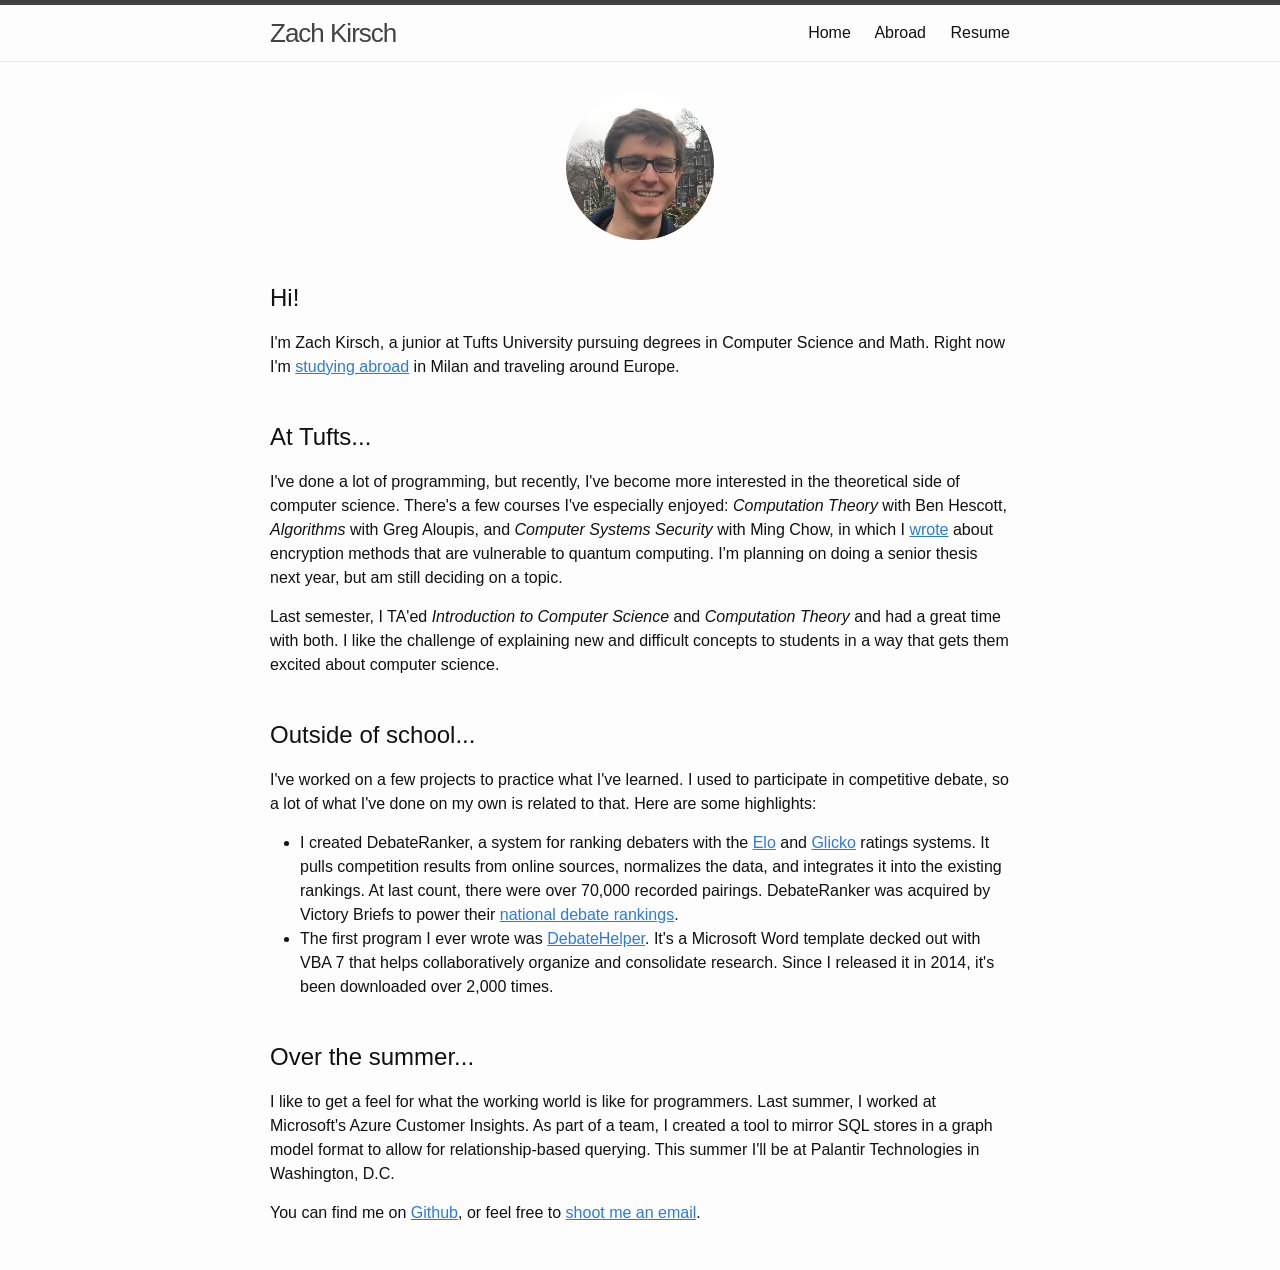
==== index.html @ 6d46d567 "publishing site" ====
<!DOCTYPE html>
<html lang="en">

  <head>
  <meta charset="utf-8">
  <meta http-equiv="X-UA-Compatible" content="IE=edge">
  <meta name="viewport" content="width=device-width, initial-scale=1">

  <title>Zach Kirsch</title>
  <meta name="description" content="">

  <link rel="stylesheet" href="/assets/main.css">
  <link rel="canonical" href="http://zachkirsch.com/">
  <link rel="alternate" type="application/rss+xml" title="Zach Kirsch" href="/feed.xml">

  <link rel="shortcut icon" type="image/ico" href="/favicon.ico">

  
</head>


  <body>

    <header class="site-header" role="banner">

  <div class="wrapper">

    <a class="site-title" href="/">Zach Kirsch</a>

    <nav class="site-nav">
      <span class="menu-icon" onclick="void(0)">
        <svg viewBox="0 0 18 15" width="18px" height="15px">
          <path fill="#424242" d="M18,1.484c0,0.82-0.665,1.484-1.484,1.484H1.484C0.665,2.969,0,2.304,0,1.484l0,0C0,0.665,0.665,0,1.484,0 h15.031C17.335,0,18,0.665,18,1.484L18,1.484z"/>
          <path fill="#424242" d="M18,7.516C18,8.335,17.335,9,16.516,9H1.484C0.665,9,0,8.335,0,7.516l0,0c0-0.82,0.665-1.484,1.484-1.484 h15.031C17.335,6.031,18,6.696,18,7.516L18,7.516z"/>
          <path fill="#424242" d="M18,13.516C18,14.335,17.335,15,16.516,15H1.484C0.665,15,0,14.335,0,13.516l0,0 c0-0.82,0.665-1.484,1.484-1.484h15.031C17.335,12.031,18,12.696,18,13.516L18,13.516z"/>
        </svg>
      </span>

      <div class="trigger" onclick="void(0)">
        
        
          
        
          
        
          
        
          
          <a class="page-link" href="/">Home</a>
          
        
          
          <a class="page-link" href="/abroad/">Abroad</a>
          
        
        <a class="page-link" href="/assets/zach-kirsch-resume.pdf" target="_blank">Resume</a>
      </div>
    </nav>

  </div>

</header>


    <main class="page-content" aria-label="Content">
      <div class="wrapper">
        <div id="home">

  <img id="profile" src="assets/me.png" alt="profile">

  <h2>Hi!</h2>

  <p>I'm Zach Kirsch, a junior at Tufts University pursuing degrees in Computer
  Science and Math. Right now I'm <a href="abroad/">studying abroad</a> in
  Milan and traveling around Europe.</p>

  <h2>At Tufts...</h2>

  <p>I've done a lot of programming, but recently, I've become more
  interested in the theoretical side of computer science. There's a few courses
  I've especially enjoyed: <i>Computation Theory</i> with Ben Hescott,
  <i>Algorithms</i> with Greg Aloupis, and <i>Computer Systems Security</i>
  with Ming Chow, in which I <a href="/assets/quantum_risk.pdf" target="_blank">wrote</a>
  about encryption methods that are vulnerable to quantum computing. I'm
  planning on doing a senior thesis next year, but am still deciding on a
  topic.

  <p>Last semester, I TA'ed <i>Introduction to Computer Science</i> and
  <i>Computation Theory</i> and had a great time with both. I like the challenge
  of explaining new and difficult concepts to students in a way that gets them
  excited about computer science.

  <h2>Outside of school...</h2>

  <p>I've worked on a few projects to practice what I've learned. I used to
  participate in competitive debate, so a lot of what I've done on my own is
  related to that. Here are some highlights:</p>
  <ul>
    <li>
      I created DebateRanker, a system for ranking debaters with the <a
      href="https://en.wikipedia.org/wiki/Elo_rating_system"
      target="_blank">Elo</a> and <a href="http://www.glicko.net/glicko.html"
      target="_blank">Glicko</a> ratings systems. It pulls competition results
      from online sources, normalizes the data, and integrates it into the
      existing rankings. At last count, there were over 70,000 recorded pairings.
      DebateRanker was acquired by Victory Briefs to power their <a
      href="http://vbriefly.com/rankings/" target="_blank">national debate
      rankings</a>.
    </li>
    <li>
      The first program I ever wrote was <a href="http://www.debatehelper.com/"
      target="_blank">DebateHelper</a>.  It's a Microsoft Word template
      decked out with VBA 7 that helps collaboratively organize and consolidate
      research. Since I released it in 2014, it's been downloaded over 2,000
      times.
    </li>
  </ul>

  <h2>Over the summer...</h2>

  <p>I like to get a feel for what the working world is like for programmers.
  Last summer, I worked at Microsoft's Azure Customer Insights. As part of a
  team, I created a tool to mirror SQL stores in a graph model format to allow
  for relationship-based querying. This summer I'll be at Palantir Technologies
  in Washington, D.C.</p>

  <p>You can find me on <a href="https://github.com/zachkirsch"
  target="_blank">Github</a>, or feel free to <a
  href="mailto:zach@zachkirsch.com">shoot me an email</a>.</p>

</div>

      </div>
    </main>

    
      <script>
  (function(i,s,o,g,r,a,m){i['GoogleAnalyticsObject']=r;i[r]=i[r]||function(){
  (i[r].q=i[r].q||[]).push(arguments)},i[r].l=1*new Date();a=s.createElement(o),
  m=s.getElementsByTagName(o)[0];a.async=1;a.src=g;m.parentNode.insertBefore(a,m)
  })(window,document,'script','https://www.google-analytics.com/analytics.js','ga');

  ga('create', 'UA-64032257-1', 'auto');
  ga('send', 'pageview');

</script>

    
  </body>

</html>
---- assets/main.css ----
/**
 * Reset some basic elements
 */
body, h1, h2, h3, h4, h5, h6,
p, blockquote, pre, hr,
dl, dd, ol, ul, figure {
  margin: 0;
  padding: 0; }

/**
 * Basic styling
 */
body {
  font: 400 16px/1.5 "Helvetica Neue", Helvetica, Arial, sans-serif;
  color: #111;
  background-color: #fdfdfd;
  -webkit-text-size-adjust: 100%;
  -webkit-font-feature-settings: "kern" 1;
  -moz-font-feature-settings: "kern" 1;
  -o-font-feature-settings: "kern" 1;
  font-feature-settings: "kern" 1;
  font-kerning: normal; }

/**
 * Set `margin-bottom` to maintain vertical rhythm
 */
h1, h2, h3, h4, h5, h6,
p, blockquote, pre,
ul, ol, dl, figure,
.highlight {
  margin-bottom: 15px; }

/**
 * Images
 */
img {
  max-width: 100%;
  vertical-align: middle; }

/**
 * Figures
 */
figure > img {
  display: block; }

figcaption {
  font-size: 14px; }

/**
 * Lists
 */
ul, ol {
  margin-left: 30px; }

li > ul,
li > ol {
  margin-bottom: 0; }

/**
 * Headings
 */
h1, h2, h3, h4, h5, h6 {
  font-weight: 400; }

/**
 * Links
 */
a {
  color: #2a7ae2;
  text-decoration: none; }
  a:visited {
    color: #1756a9; }
  a:hover {
    color: #111;
    text-decoration: underline; }

/**
 * Blockquotes
 */
blockquote {
  color: #828282;
  border-left: 4px solid #e8e8e8;
  padding-left: 15px;
  font-size: 18px;
  letter-spacing: -1px;
  font-style: italic; }
  blockquote > :last-child {
    margin-bottom: 0; }

/**
 * Code formatting
 */
pre,
code {
  font-size: 15px;
  border: 1px solid #e8e8e8;
  border-radius: 3px;
  background-color: #eef; }

code {
  padding: 1px 5px; }

pre {
  padding: 8px 12px;
  overflow-x: auto; }
  pre > code {
    border: 0;
    padding-right: 0;
    padding-left: 0; }

/**
 * Wrapper
 */
.wrapper {
  max-width: -webkit-calc(800px - (30px * 2));
  max-width: calc(800px - (30px * 2));
  margin-right: auto;
  margin-left: auto;
  padding-right: 30px;
  padding-left: 30px; }
  @media screen and (max-width: 800px) {
    .wrapper {
      max-width: -webkit-calc(800px - (30px));
      max-width: calc(800px - (30px));
      padding-right: 15px;
      padding-left: 15px; } }

/**
 * Clearfix
 */
.wrapper:after, .footer-col-wrapper:after {
  content: "";
  display: table;
  clear: both; }

/**
 * Icons
 */
.icon > svg {
  display: inline-block;
  vertical-align: middle; }
  .icon > svg path {
    fill: #828282; }

/**
 * Site header
 */
.site-header {
  border-top: 5px solid #424242;
  border-bottom: 1px solid #e8e8e8;
  min-height: 56px;
  position: relative; }

.site-title {
  font-size: 26px;
  font-weight: 300;
  line-height: 56px;
  letter-spacing: -1px;
  margin-bottom: 0;
  float: left; }
  .site-title, .site-title:visited {
    color: #424242; }

.site-nav {
  float: right;
  line-height: 56px; }
  .site-nav .menu-icon {
    display: none; }
  .site-nav .page-link {
    color: #111;
    line-height: 1.5; }
    .site-nav .page-link:not(:last-child) {
      margin-right: 20px; }
  @media screen and (max-width: 600px) {
    .site-nav {
      position: absolute;
      top: 9px;
      right: 15px;
      background-color: #fdfdfd;
      border: 1px solid #e8e8e8;
      border-radius: 5px;
      text-align: right; }
      .site-nav .menu-icon {
        display: block;
        float: right;
        width: 36px;
        height: 26px;
        line-height: 0;
        padding-top: 10px;
        text-align: center; }
        .site-nav .menu-icon > svg path {
          fill: #424242; }
      .site-nav .trigger {
        clear: both;
        display: none; }
      .site-nav:hover .trigger {
        display: block;
        padding-bottom: 5px; }
      .site-nav .page-link {
        display: block;
        padding: 5px 10px;
        margin-left: 20px; }
        .site-nav .page-link:not(:last-child) {
          margin-right: 0; } }

/**
 * Site footer
 */
.site-footer {
  border-top: 1px solid #e8e8e8;
  padding: 30px 0; }

.footer-heading {
  font-size: 18px;
  margin-bottom: 15px; }

.contact-list,
.social-media-list {
  list-style: none;
  margin-left: 0; }

.footer-col-wrapper {
  font-size: 15px;
  color: #828282;
  margin-left: -15px; }

.footer-col {
  float: left;
  margin-bottom: 15px;
  padding-left: 15px; }

.footer-col-1 {
  width: -webkit-calc(35% - (30px / 2));
  width: calc(35% - (30px / 2)); }

.footer-col-2 {
  width: -webkit-calc(20% - (30px / 2));
  width: calc(20% - (30px / 2)); }

.footer-col-3 {
  width: -webkit-calc(45% - (30px / 2));
  width: calc(45% - (30px / 2)); }

@media screen and (max-width: 800px) {
  .footer-col-1,
  .footer-col-2 {
    width: -webkit-calc(50% - (30px / 2));
    width: calc(50% - (30px / 2)); }

  .footer-col-3 {
    width: -webkit-calc(100% - (30px / 2));
    width: calc(100% - (30px / 2)); } }
@media screen and (max-width: 600px) {
  .footer-col {
    float: none;
    width: -webkit-calc(100% - (30px / 2));
    width: calc(100% - (30px / 2)); } }
/**
 * Page content
 */
.page-content {
  padding: 30px 0; }

.page-heading {
  font-size: 20px; }

.post-list {
  margin-left: 0;
  list-style: none; }
  .post-list > li {
    margin-bottom: 30px; }

.post-meta {
  font-size: 14px;
  color: #828282; }

.post-link {
  display: block;
  font-size: 24px; }

/**
 * Posts
 */
.post-header {
  margin-bottom: 30px; }

.post-title {
  font-size: 42px;
  letter-spacing: -1px;
  line-height: 1; }
  @media screen and (max-width: 800px) {
    .post-title {
      font-size: 36px; } }

.post-content {
  margin-bottom: 30px; }
  .post-content h2 {
    font-size: 32px; }
    @media screen and (max-width: 800px) {
      .post-content h2 {
        font-size: 28px; } }
  .post-content h3 {
    font-size: 26px; }
    @media screen and (max-width: 800px) {
      .post-content h3 {
        font-size: 22px; } }
  .post-content h4 {
    font-size: 20px; }
    @media screen and (max-width: 800px) {
      .post-content h4 {
        font-size: 18px; } }

/**
 * Syntax highlighting styles
 */
.highlight {
  background: #fff; }
  .highlighter-rouge .highlight {
    background: #eef; }
  .highlight .c {
    color: #998;
    font-style: italic; }
  .highlight .err {
    color: #a61717;
    background-color: #e3d2d2; }
  .highlight .k {
    font-weight: bold; }
  .highlight .o {
    font-weight: bold; }
  .highlight .cm {
    color: #998;
    font-style: italic; }
  .highlight .cp {
    color: #999;
    font-weight: bold; }
  .highlight .c1 {
    color: #998;
    font-style: italic; }
  .highlight .cs {
    color: #999;
    font-weight: bold;
    font-style: italic; }
  .highlight .gd {
    color: #000;
    background-color: #fdd; }
  .highlight .gd .x {
    color: #000;
    background-color: #faa; }
  .highlight .ge {
    font-style: italic; }
  .highlight .gr {
    color: #a00; }
  .highlight .gh {
    color: #999; }
  .highlight .gi {
    color: #000;
    background-color: #dfd; }
  .highlight .gi .x {
    color: #000;
    background-color: #afa; }
  .highlight .go {
    color: #888; }
  .highlight .gp {
    color: #555; }
  .highlight .gs {
    font-weight: bold; }
  .highlight .gu {
    color: #aaa; }
  .highlight .gt {
    color: #a00; }
  .highlight .kc {
    font-weight: bold; }
  .highlight .kd {
    font-weight: bold; }
  .highlight .kp {
    font-weight: bold; }
  .highlight .kr {
    font-weight: bold; }
  .highlight .kt {
    color: #458;
    font-weight: bold; }
  .highlight .m {
    color: #099; }
  .highlight .s {
    color: #d14; }
  .highlight .na {
    color: #008080; }
  .highlight .nb {
    color: #0086B3; }
  .highlight .nc {
    color: #458;
    font-weight: bold; }
  .highlight .no {
    color: #008080; }
  .highlight .ni {
    color: #800080; }
  .highlight .ne {
    color: #900;
    font-weight: bold; }
  .highlight .nf {
    color: #900;
    font-weight: bold; }
  .highlight .nn {
    color: #555; }
  .highlight .nt {
    color: #000080; }
  .highlight .nv {
    color: #008080; }
  .highlight .ow {
    font-weight: bold; }
  .highlight .w {
    color: #bbb; }
  .highlight .mf {
    color: #099; }
  .highlight .mh {
    color: #099; }
  .highlight .mi {
    color: #099; }
  .highlight .mo {
    color: #099; }
  .highlight .sb {
    color: #d14; }
  .highlight .sc {
    color: #d14; }
  .highlight .sd {
    color: #d14; }
  .highlight .s2 {
    color: #d14; }
  .highlight .se {
    color: #d14; }
  .highlight .sh {
    color: #d14; }
  .highlight .si {
    color: #d14; }
  .highlight .sx {
    color: #d14; }
  .highlight .sr {
    color: #009926; }
  .highlight .s1 {
    color: #d14; }
  .highlight .ss {
    color: #990073; }
  .highlight .bp {
    color: #999; }
  .highlight .vc {
    color: #008080; }
  .highlight .vg {
    color: #008080; }
  .highlight .vi {
    color: #008080; }
  .highlight .il {
    color: #099; }

#home > h2 {
  margin-top: 40px; }

#profile {
  display: block;
  margin: auto;
  width: 20%;
  margin-bottom: 20px; }

.page-content a {
  text-decoration: underline; }

.post img {
  display: block;
  margin: auto;
  max-width: 40%;
  max-height: 40%; }

.post-list {
  margin-left: 1em; }

.post-link {
  font-size: 18px; }

.post-list > li {
  margin-bottom: 10px; }

.rss-subscribe {
  margin-top: 50px; }

#abroad-photos div.container {
  margin-left: 1em; }
#abroad-photos h4 {
  margin-top: 3em; }
#abroad-photos p.instructions {
  margin-top: 1em;
  margin-bottom: 2em; }
#abroad-photos img {
  max-width: 80%;
  max-height: 80%;
  border: 1px solid lightgray; }
#abroad-photos article {
  margin-bottom: 5em;
  border: 2px solid lightgray;
  padding: 1em; }
#abroad-photos p {
  margin-top: 1em; }

a.back-to-top {
  display: none;
  width: 60px;
  height: 60px;
  text-indent: -9999px;
  position: fixed;
  z-index: 999;
  right: 20px;
  bottom: 20px;
  background: #27AE61 url("/assets/up-arrow.png") no-repeat center 43%;
  -webkit-border-radius: 30px;
  -moz-border-radius: 30px;
  border-radius: 30px; }
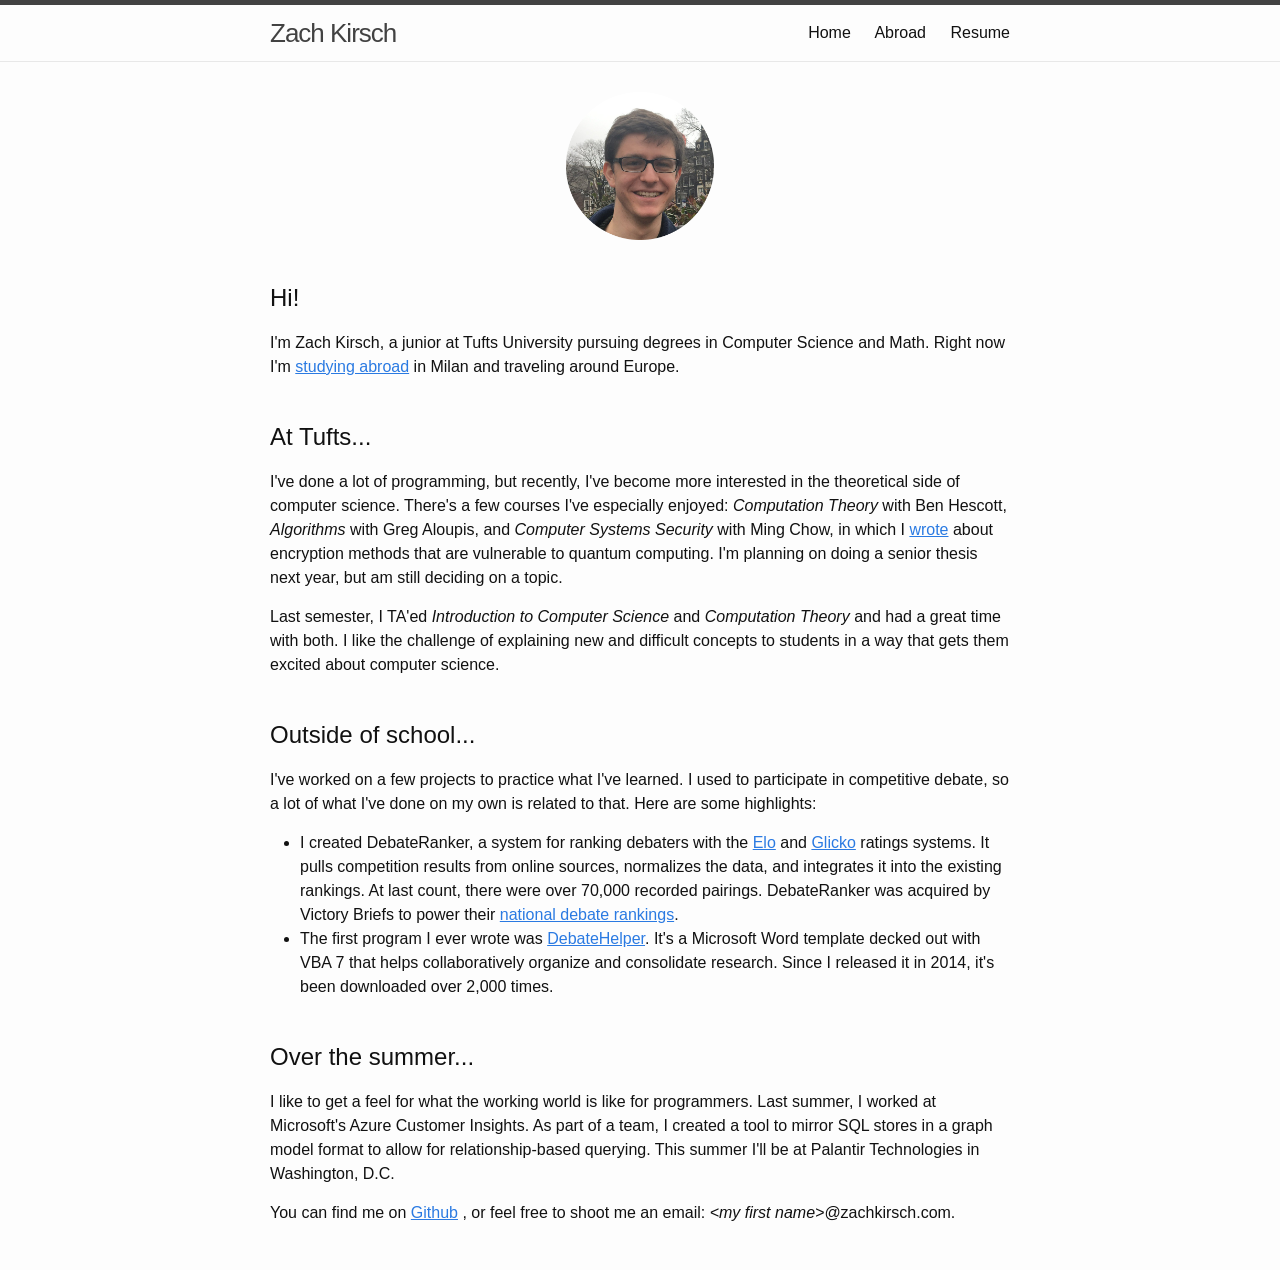
==== commit 38849c8d: "publishing site" ====
--- a/index.html
+++ b/index.html
@@ -124,9 +124,9 @@
   for relationship-based querying. This summer I'll be at Palantir Technologies
   in Washington, D.C.</p>
 
-  <p>You can find me on <a href="https://github.com/zachkirsch"
-  target="_blank">Github</a>, or feel free to <a
-  href="mailto:zach@zachkirsch.com">shoot me an email</a>.</p>
+  <p>You can find me on <a href="https://github.com/zachkirsch" target="_blank">Github</a>
+  , or feel free to shoot me an email:
+  <span class="nowrap"><i>&lt;my first name&gt;</i>@zachkirsch.com.</span>
 
 </div>
 
--- a/assets/main.css
+++ b/assets/main.css
@@ -481,23 +481,53 @@
 .rss-subscribe {
   margin-top: 50px; }
 
+#abroad-background {
+  margin-bottom: 2em;
+  text-align: justify;
+  text-justify: inter-word; }
+
+#abroad-photos ul {
+  list-style-type: none; }
 #abroad-photos div.container {
   margin-left: 1em; }
 #abroad-photos h4 {
   margin-top: 3em; }
 #abroad-photos p.instructions {
-  margin-top: 1em;
-  margin-bottom: 2em; }
+  margin-top: 1em; }
+#abroad-photos .loading {
+  display: none;
+  /* start hidden unless photos take too long to load */ }
+#abroad-photos #photos {
+  margin-top: 2em; }
+@media all and (max-width: 800px) {
+  #abroad-photos p.instructions {
+    display: none; } }
 #abroad-photos img {
   max-width: 80%;
   max-height: 80%;
-  border: 1px solid lightgray; }
-#abroad-photos article {
+  border: 1px;
+  border-style: solid;
+  border-color: lightgray; }
+#abroad-photos li {
   margin-bottom: 5em;
-  border: 2px solid lightgray;
+  border: 2px;
+  border-style: solid;
+  border-color: lightgray;
   padding: 1em; }
 #abroad-photos p {
   margin-top: 1em; }
+#abroad-photos .wait-for-images {
+  display: none;
+  /* start off hidden unless photos are slow to load */ }
+
+.blur-up {
+  -webkit-filter: blur(5px);
+  filter: blur(5px);
+  transition: filter 400ms, -webkit-filter 400ms; }
+
+.blur-up.lazyloaded {
+  -webkit-filter: blur(0);
+  filter: blur(0); }
 
 a.back-to-top {
   display: none;
@@ -512,3 +542,26 @@
   -webkit-border-radius: 30px;
   -moz-border-radius: 30px;
   border-radius: 30px; }
+
+.select-style {
+  border: 1px solid #ccc;
+  width: 120px;
+  border-radius: 3px;
+  overflow: hidden;
+  background: #fafafa url("/assets/downward-triangle.png") no-repeat 90% 55%;
+  background-size: 9%; }
+
+.select-style select {
+  padding: 5px 8px;
+  width: 130%;
+  border: none;
+  box-shadow: none;
+  background: transparent;
+  background-image: none;
+  -webkit-appearance: none; }
+
+.select-style select:focus {
+  outline: none; }
+
+.nowrap {
+  white-space: nowrap; }
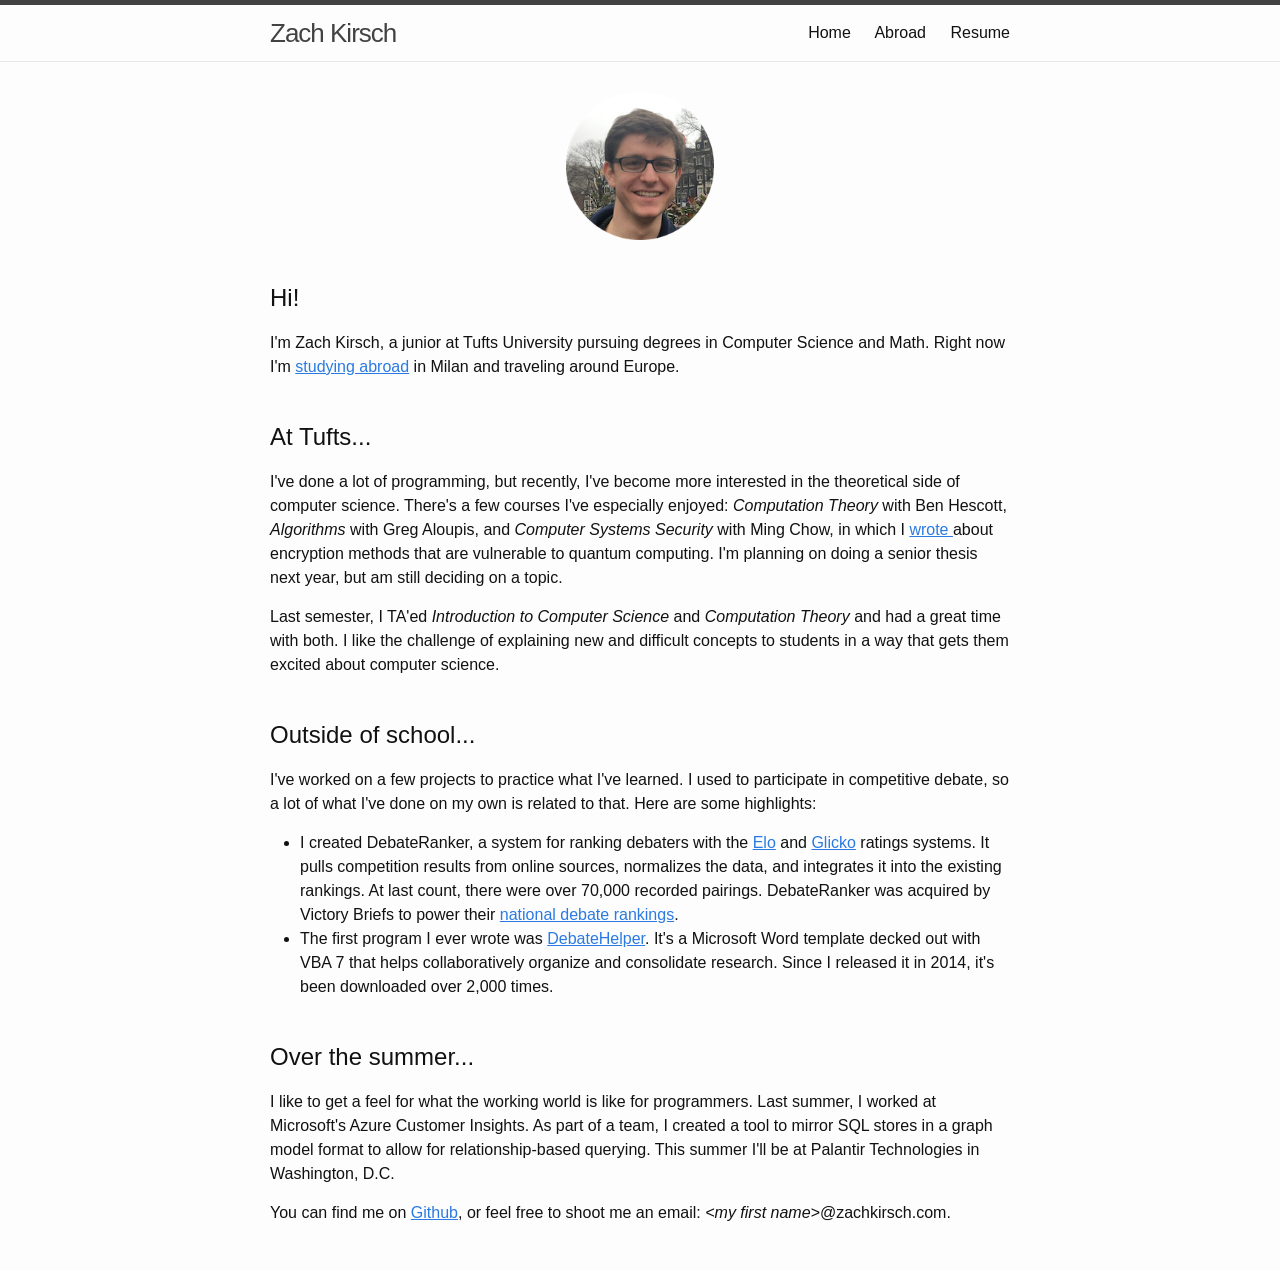
==== commit b8d29da3: "publishing site" ====
--- a/index.html
+++ b/index.html
@@ -66,7 +66,7 @@
       <div class="wrapper">
         <div id="home">
 
-  <img id="profile" src="assets/me.png" alt="profile">
+  <img id="profile" src="/assets/me.png" alt="profile">
 
   <h2>Hi!</h2>
 
@@ -80,15 +80,18 @@
   interested in the theoretical side of computer science. There's a few courses
   I've especially enjoyed: <i>Computation Theory</i> with Ben Hescott,
   <i>Algorithms</i> with Greg Aloupis, and <i>Computer Systems Security</i>
-  with Ming Chow, in which I <a href="/assets/quantum_risk.pdf" target="_blank">wrote</a>
+  with Ming Chow, in which I
+  <a href="/assets/quantum_risk.pdf" target="_blank">
+    wrote
+  </a>
   about encryption methods that are vulnerable to quantum computing. I'm
   planning on doing a senior thesis next year, but am still deciding on a
   topic.
 
   <p>Last semester, I TA'ed <i>Introduction to Computer Science</i> and
-  <i>Computation Theory</i> and had a great time with both. I like the challenge
-  of explaining new and difficult concepts to students in a way that gets them
-  excited about computer science.
+  <i>Computation Theory</i> and had a great time with both. I like the
+  challenge of explaining new and difficult concepts to students in a way that
+  gets them excited about computer science.
 
   <h2>Outside of school...</h2>
 
@@ -124,8 +127,9 @@
   for relationship-based querying. This summer I'll be at Palantir Technologies
   in Washington, D.C.</p>
 
-  <p>You can find me on <a href="https://github.com/zachkirsch" target="_blank">Github</a>
-  , or feel free to shoot me an email:
+  <p>You can find me on
+  <a href="https://github.com/zachkirsch" target="_blank">Github</a>,
+  or feel free to shoot me an email:
   <span class="nowrap"><i>&lt;my first name&gt;</i>@zachkirsch.com.</span>
 
 </div>
--- a/assets/main.css
+++ b/assets/main.css
@@ -501,7 +501,7 @@
   margin-top: 2em; }
 @media all and (max-width: 800px) {
   #abroad-photos p.instructions {
-    display: none; } }
+    display: none !important; } }
 #abroad-photos img {
   max-width: 80%;
   max-height: 80%;
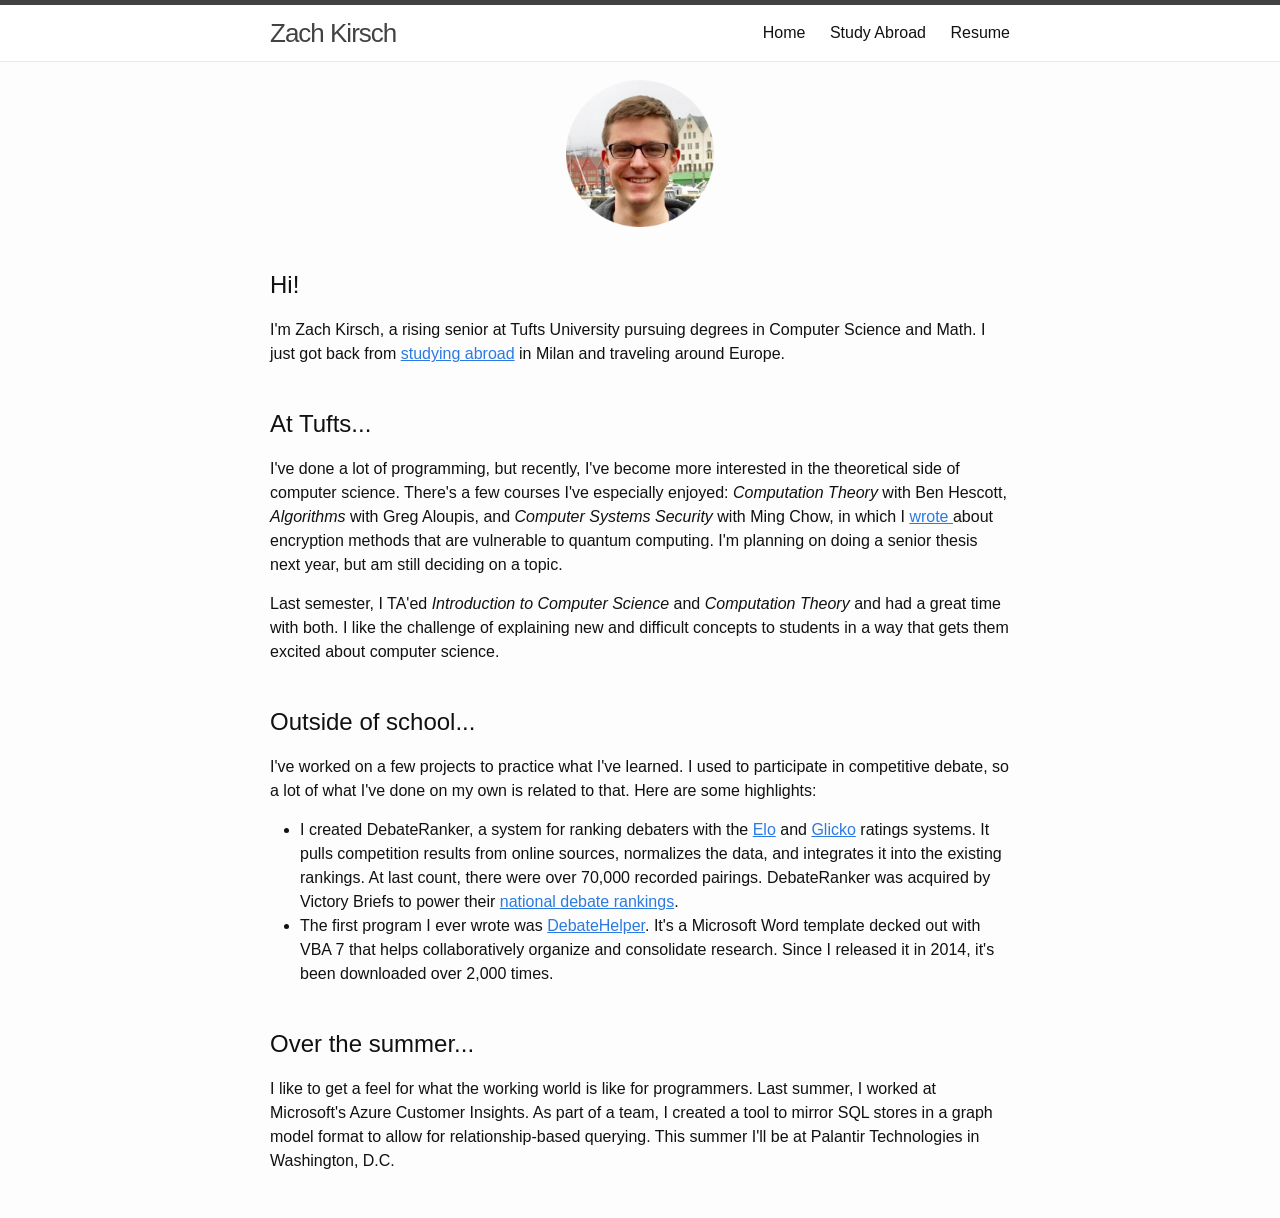
==== commit 9c85b3b1: "publishing site" ====
--- a/index.html
+++ b/index.html
@@ -10,6 +10,7 @@
   <meta name="description" content="">
 
   <link rel="stylesheet" href="/assets/main.css">
+  
   <link rel="canonical" href="http://zachkirsch.com/">
   <link rel="alternate" type="application/rss+xml" title="Zach Kirsch" href="/feed.xml">
 
@@ -50,7 +51,7 @@
           
         
           
-          <a class="page-link" href="/abroad/">Abroad</a>
+          <a class="page-link" href="/abroad/">Study Abroad</a>
           
         
         <a class="page-link" href="/assets/zach-kirsch-resume.pdf" target="_blank">Resume</a>
@@ -70,9 +71,9 @@
 
   <h2>Hi!</h2>
 
-  <p>I'm Zach Kirsch, a junior at Tufts University pursuing degrees in Computer
-  Science and Math. Right now I'm <a href="abroad/">studying abroad</a> in
-  Milan and traveling around Europe.</p>
+  <p>I'm Zach Kirsch, a rising senior at Tufts University pursuing degrees in
+  Computer Science and Math. I just got back from <a href="abroad/">studying
+  abroad</a> in Milan and traveling around Europe.</p>
 
   <h2>At Tufts...</h2>
 
@@ -127,10 +128,12 @@
   for relationship-based querying. This summer I'll be at Palantir Technologies
   in Washington, D.C.</p>
 
-  <p>You can find me on
-  <a href="https://github.com/zachkirsch" target="_blank">Github</a>,
-  or feel free to shoot me an email:
-  <span class="nowrap"><i>&lt;my first name&gt;</i>@zachkirsch.com.</span>
+  <!-- <p>You can find me on -->
+  <!-- <a href="https://github.com/zachkirsch" target="_blank">Github</a>, -->
+  <!-- or feel free to shoot me an email: -->
+  <!-- <span class="nowrap"> -->
+  <!--   <i>&lt;my first initial&gt;</i>@zachkirsch.com. -->
+  <!-- </span> -->
 
 </div>
 
@@ -152,4 +155,6 @@
     
   </body>
 
+  
+
 </html>
--- a/assets/main.css
+++ b/assets/main.css
@@ -494,9 +494,6 @@
   margin-top: 3em; }
 #abroad-photos p.instructions {
   margin-top: 1em; }
-#abroad-photos .loading {
-  display: none;
-  /* start hidden unless photos take too long to load */ }
 #abroad-photos #photos {
   margin-top: 2em; }
 @media all and (max-width: 800px) {
@@ -514,11 +511,19 @@
   border-style: solid;
   border-color: lightgray;
   padding: 1em; }
+#abroad-photos li.focused {
+  border-color: darkgray; }
 #abroad-photos p {
   margin-top: 1em; }
 #abroad-photos .wait-for-images {
   display: none;
   /* start off hidden unless photos are slow to load */ }
+#abroad-photos #buttons div {
+  display: inline-block; }
+#abroad-photos .geo-link {
+  text-decoration: none; }
+  #abroad-photos .geo-link .post-meta {
+    text-decoration: underline; }
 
 .blur-up {
   -webkit-filter: blur(5px);
@@ -529,29 +534,25 @@
   -webkit-filter: blur(0);
   filter: blur(0); }
 
-a.back-to-top {
-  display: none;
-  width: 60px;
-  height: 60px;
-  text-indent: -9999px;
-  position: fixed;
-  z-index: 999;
-  right: 20px;
-  bottom: 20px;
-  background: #27AE61 url("/assets/up-arrow.png") no-repeat center 43%;
-  -webkit-border-radius: 30px;
-  -moz-border-radius: 30px;
-  border-radius: 30px; }
-
-.select-style {
+.button-style, button {
   border: 1px solid #ccc;
   width: 120px;
   border-radius: 3px;
-  overflow: hidden;
+  overflow: hidden; }
+
+.select-style {
   background: #fafafa url("/assets/downward-triangle.png") no-repeat 90% 55%;
   background-size: 9%; }
 
-.select-style select {
+button {
+  padding: 5px 8px;
+  border: none;
+  box-shadow: none;
+  background: transparent;
+  background-image: none;
+  -webkit-appearance: none; }
+
+.button-style select {
   padding: 5px 8px;
   width: 130%;
   border: none;
@@ -560,8 +561,19 @@
   background-image: none;
   -webkit-appearance: none; }
 
-.select-style select:focus {
+.button-style select:focus {
   outline: none; }
 
 .nowrap {
   white-space: nowrap; }
+
+.site-header {
+  position: fixed;
+  top: 0;
+  width: 100%;
+  background: white;
+  height: 50px;
+  z-index: 20; }
+
+body {
+  padding: 50px 0 0; }
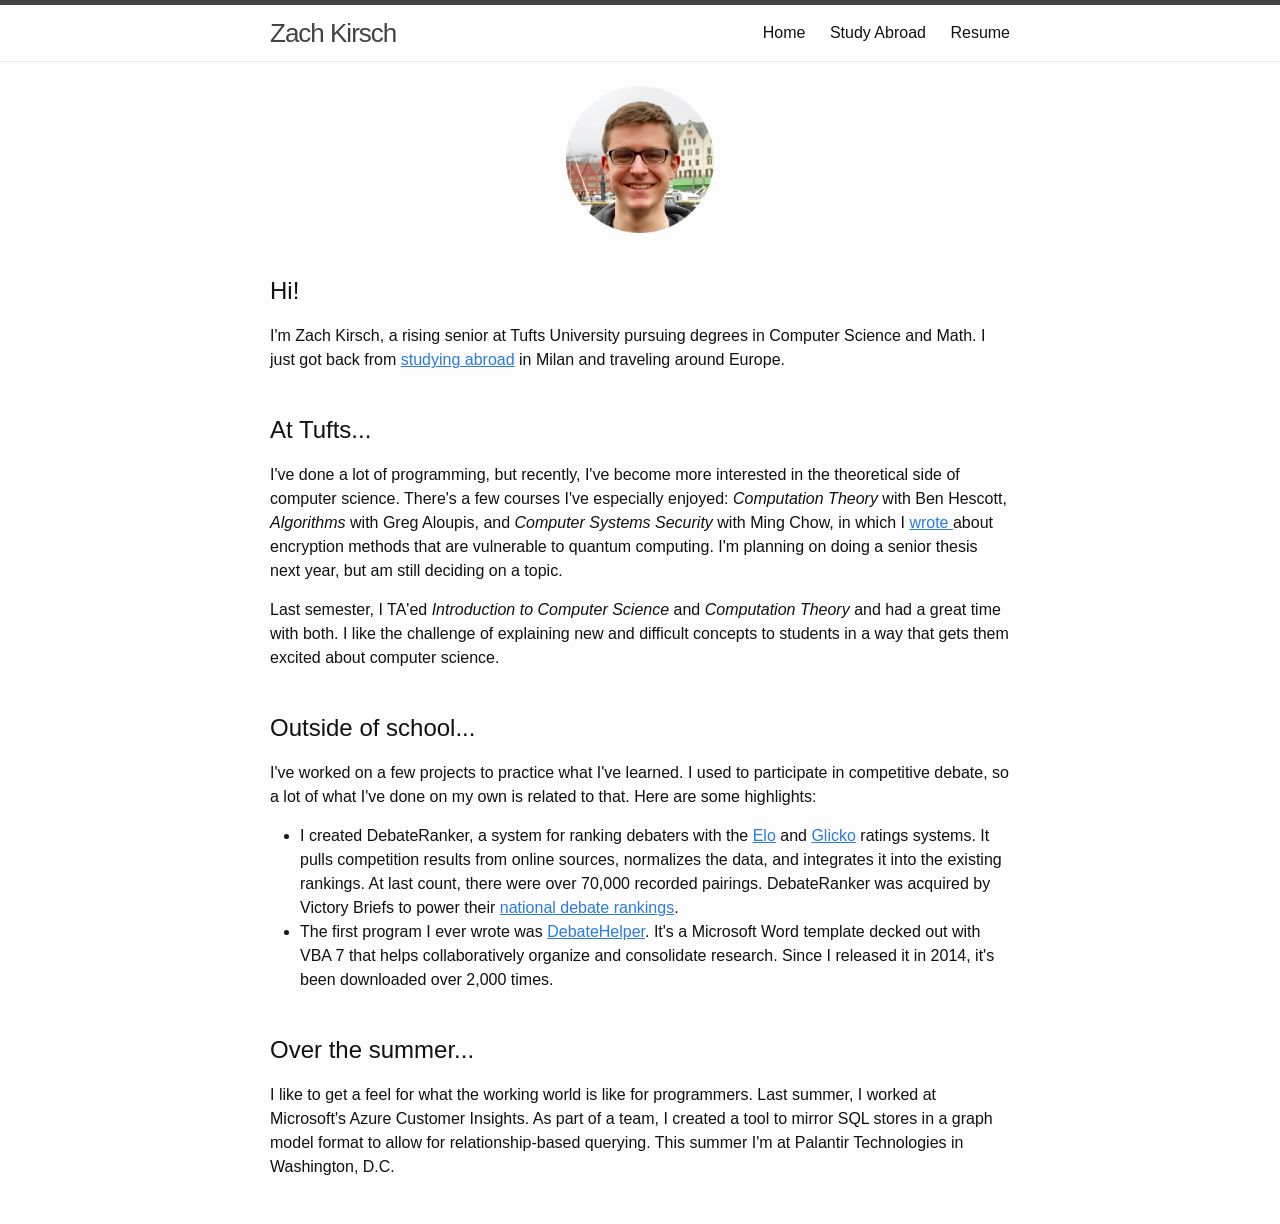
==== commit 4f5f2d09: "publishing site" ====
--- a/index.html
+++ b/index.html
@@ -125,8 +125,8 @@
   <p>I like to get a feel for what the working world is like for programmers.
   Last summer, I worked at Microsoft's Azure Customer Insights. As part of a
   team, I created a tool to mirror SQL stores in a graph model format to allow
-  for relationship-based querying. This summer I'll be at Palantir Technologies
-  in Washington, D.C.</p>
+  for relationship-based querying. This summer I'm at Palantir Technologies in
+  Washington, D.C.</p>
 
   <!-- <p>You can find me on -->
   <!-- <a href="https://github.com/zachkirsch" target="_blank">Github</a>, -->
--- a/assets/main.css
+++ b/assets/main.css
@@ -572,8 +572,8 @@
   top: 0;
   width: 100%;
   background: white;
-  height: 50px;
+  height: 56px;
   z-index: 20; }
 
 body {
-  padding: 50px 0 0; }
+  padding: 56px 0 0; }
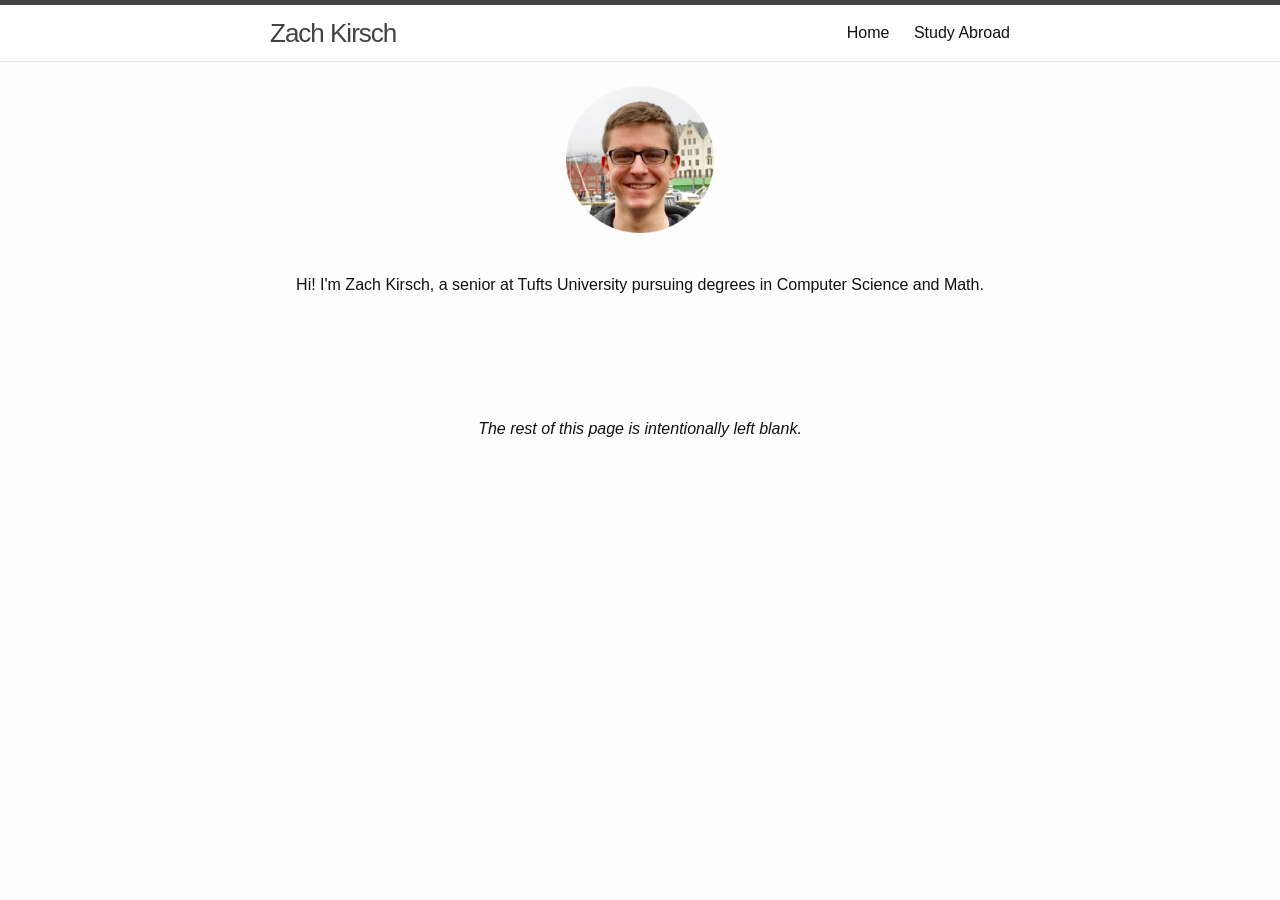
==== commit 333783d4: "publishing site" ====
--- a/index.html
+++ b/index.html
@@ -54,7 +54,9 @@
           <a class="page-link" href="/abroad/">Study Abroad</a>
           
         
+        <!--
         <a class="page-link" href="/assets/zach-kirsch-resume.pdf" target="_blank">Resume</a>
+        -->
       </div>
     </nav>
 
@@ -69,71 +71,14 @@
 
   <img id="profile" src="/assets/me.png" alt="profile">
 
-  <h2>Hi!</h2>
+  <p id="intro" class="center">
+    Hi! I'm Zach Kirsch, a senior at Tufts University pursuing degrees in
+    Computer Science and Math.
+  </p>
 
-  <p>I'm Zach Kirsch, a rising senior at Tufts University pursuing degrees in
-  Computer Science and Math. I just got back from <a href="abroad/">studying
-  abroad</a> in Milan and traveling around Europe.</p>
-
-  <h2>At Tufts...</h2>
-
-  <p>I've done a lot of programming, but recently, I've become more
-  interested in the theoretical side of computer science. There's a few courses
-  I've especially enjoyed: <i>Computation Theory</i> with Ben Hescott,
-  <i>Algorithms</i> with Greg Aloupis, and <i>Computer Systems Security</i>
-  with Ming Chow, in which I
-  <a href="/assets/quantum_risk.pdf" target="_blank">
-    wrote
-  </a>
-  about encryption methods that are vulnerable to quantum computing. I'm
-  planning on doing a senior thesis next year, but am still deciding on a
-  topic.
-
-  <p>Last semester, I TA'ed <i>Introduction to Computer Science</i> and
-  <i>Computation Theory</i> and had a great time with both. I like the
-  challenge of explaining new and difficult concepts to students in a way that
-  gets them excited about computer science.
-
-  <h2>Outside of school...</h2>
-
-  <p>I've worked on a few projects to practice what I've learned. I used to
-  participate in competitive debate, so a lot of what I've done on my own is
-  related to that. Here are some highlights:</p>
-  <ul>
-    <li>
-      I created DebateRanker, a system for ranking debaters with the <a
-      href="https://en.wikipedia.org/wiki/Elo_rating_system"
-      target="_blank">Elo</a> and <a href="http://www.glicko.net/glicko.html"
-      target="_blank">Glicko</a> ratings systems. It pulls competition results
-      from online sources, normalizes the data, and integrates it into the
-      existing rankings. At last count, there were over 70,000 recorded pairings.
-      DebateRanker was acquired by Victory Briefs to power their <a
-      href="http://vbriefly.com/rankings/" target="_blank">national debate
-      rankings</a>.
-    </li>
-    <li>
-      The first program I ever wrote was <a href="http://www.debatehelper.com/"
-      target="_blank">DebateHelper</a>.  It's a Microsoft Word template
-      decked out with VBA 7 that helps collaboratively organize and consolidate
-      research. Since I released it in 2014, it's been downloaded over 2,000
-      times.
-    </li>
-  </ul>
-
-  <h2>Over the summer...</h2>
-
-  <p>I like to get a feel for what the working world is like for programmers.
-  Last summer, I worked at Microsoft's Azure Customer Insights. As part of a
-  team, I created a tool to mirror SQL stores in a graph model format to allow
-  for relationship-based querying. This summer I'm at Palantir Technologies in
-  Washington, D.C.</p>
-
-  <!-- <p>You can find me on -->
-  <!-- <a href="https://github.com/zachkirsch" target="_blank">Github</a>, -->
-  <!-- or feel free to shoot me an email: -->
-  <!-- <span class="nowrap"> -->
-  <!--   <i>&lt;my first initial&gt;</i>@zachkirsch.com. -->
-  <!-- </span> -->
+  <p class="intentional-blank center">
+    The rest of this page is intentionally left blank.
+  </p>
 
 </div>
 
--- a/assets/main.css
+++ b/assets/main.css
@@ -577,3 +577,16 @@
 
 body {
   padding: 56px 0 0; }
+
+.clickable {
+  cursor: pointer; }
+
+#intro {
+  margin-top: 40px; }
+
+.intentional-blank {
+  margin-top: 120px;
+  font-style: italic; }
+
+.center {
+  text-align: center; }
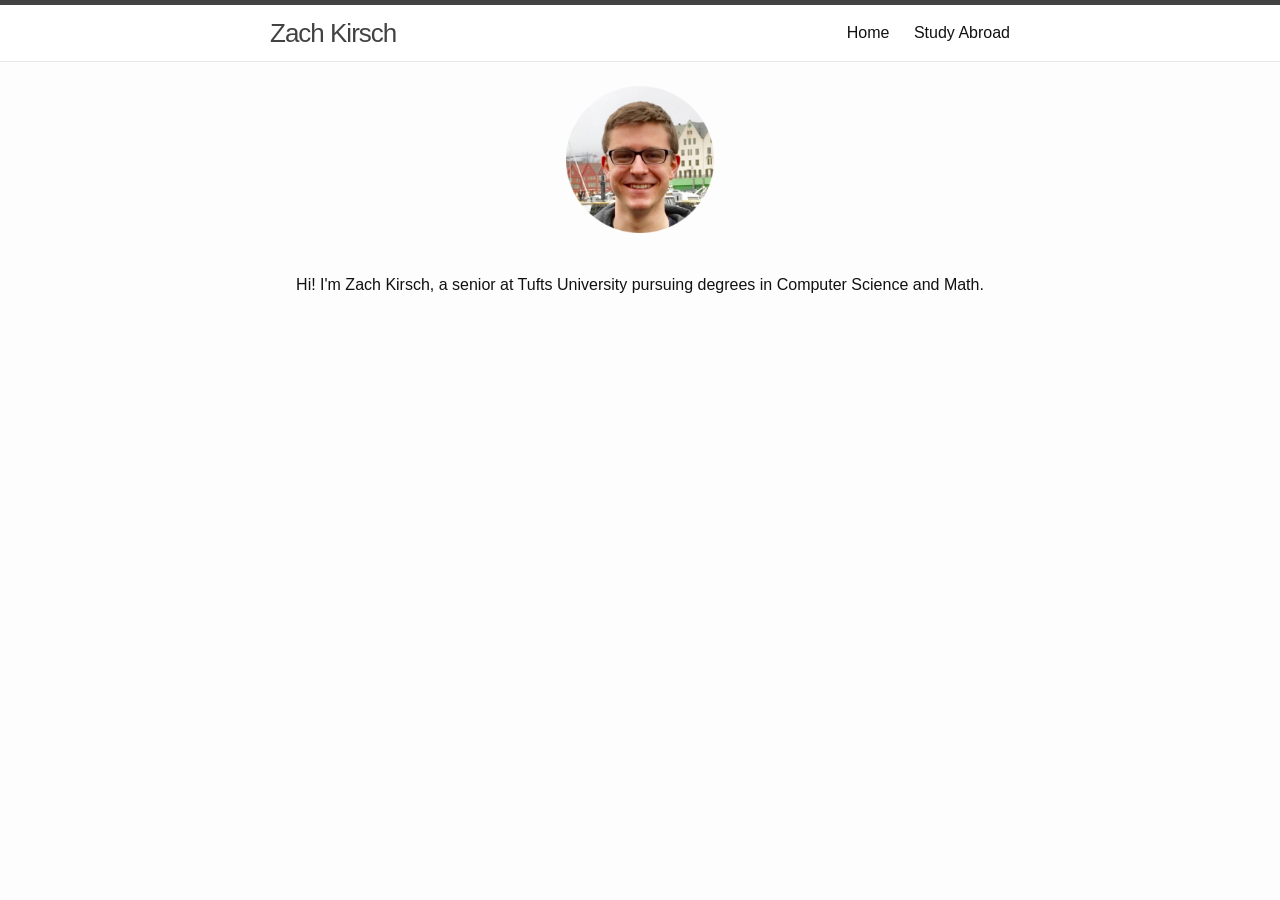
==== commit 3186e094: "publishing site" ====
--- a/index.html
+++ b/index.html
@@ -76,10 +76,6 @@
     Computer Science and Math.
   </p>
 
-  <p class="intentional-blank center">
-    The rest of this page is intentionally left blank.
-  </p>
-
 </div>
 
       </div>
--- a/assets/main.css
+++ b/assets/main.css
@@ -584,9 +584,5 @@
 #intro {
   margin-top: 40px; }
 
-.intentional-blank {
-  margin-top: 120px;
-  font-style: italic; }
-
 .center {
   text-align: center; }
